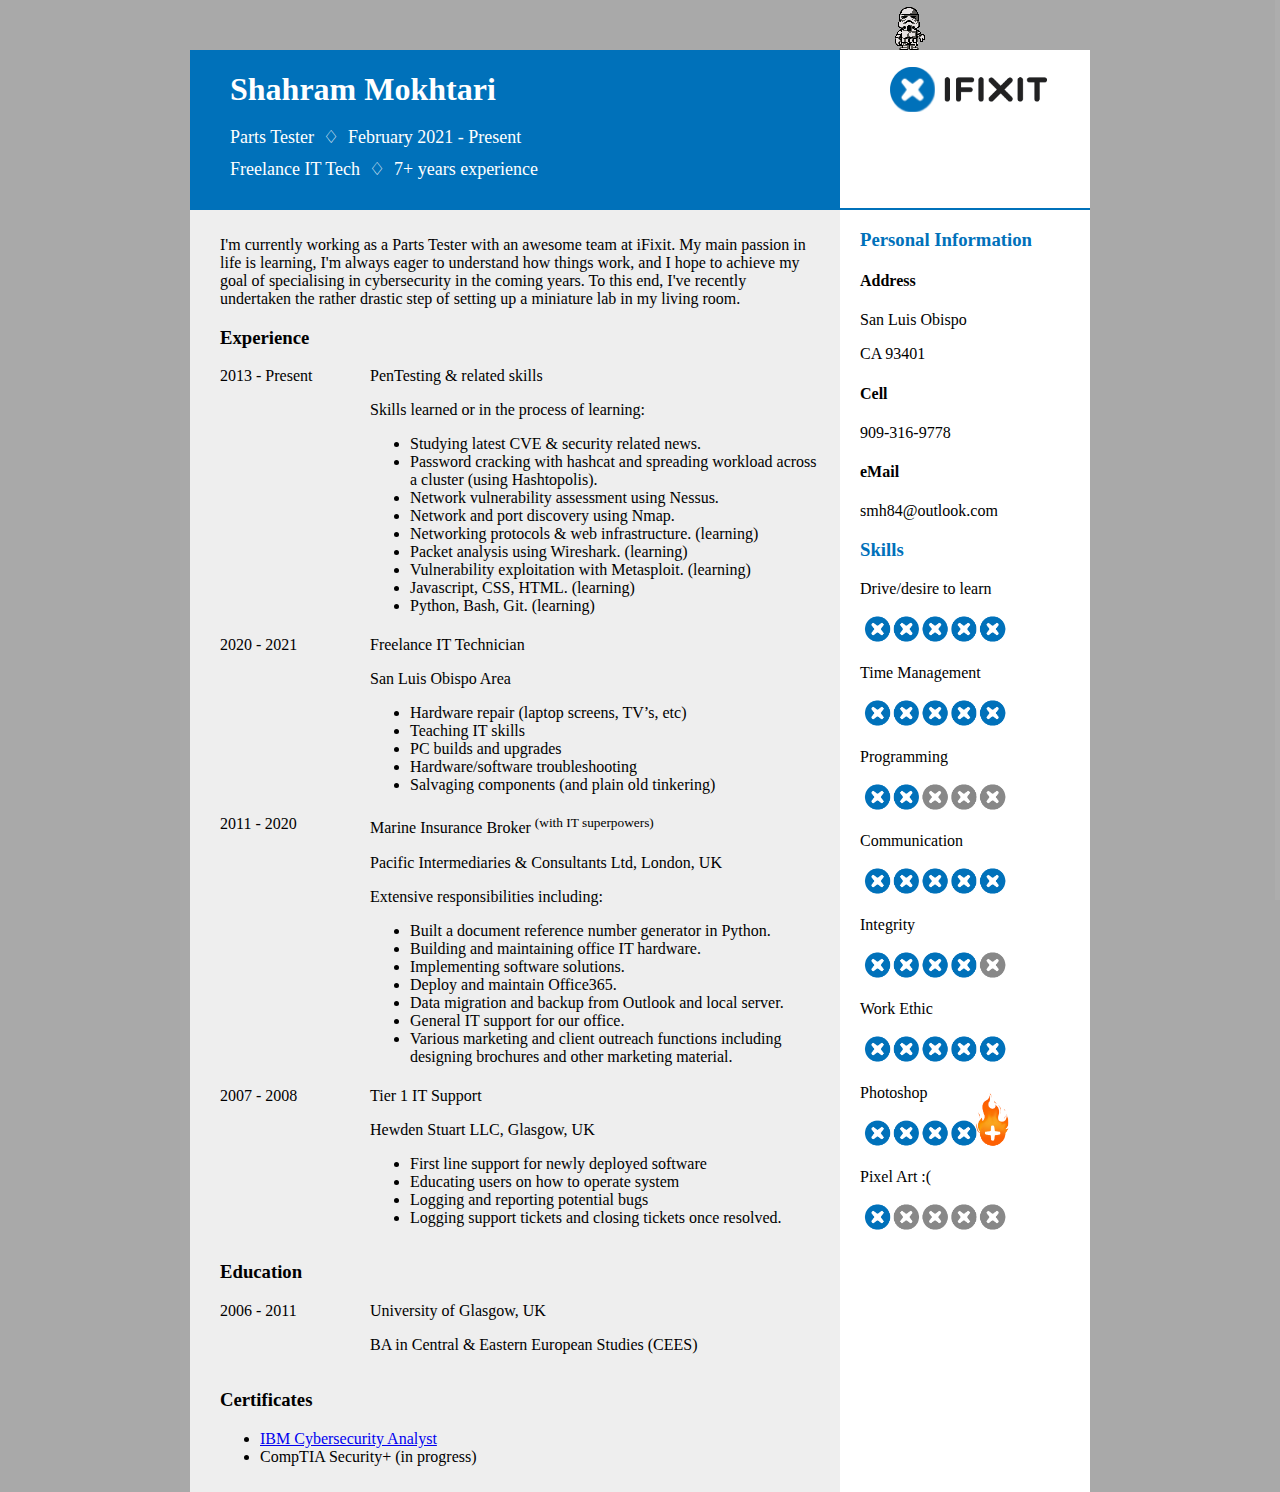
==== index.html @ dd18fdc8 "d1" ====
<!DOCTYPE html>
<html lang="en">
<head>
    <meta charset="UTF-8">
    <meta http-equiv="X-UA-Compatible" content="IE=edge">
    <meta name="viewport" content="width=device-width, initial-scale=1.0">
    <link rel="stylesheet" href="style.css">
    <title>Shahram Mokhtari - Curriculum Vitae</title>
</head>

<body>
<!--     <input type= "checkbox"> -->
    <div id= "scrollBar"></div>
    <div id= "scrollPath"></div>
<!--     <div class= 'masterContainer'> -->
        <div class = "container">
            <input type= "checkbox">
            <div class= "navBar">
                <ul>
                    <li><a class="active" href="index.html">Home</a></li>
                    <!-- <li><a href= "about.html">About</a></li> -->
                    <li><a href= "projects.html">Projects</a></li>
                </ul>
            </div>
            <div class= masterGrid>
                <!-- Top left section -->
                <div id= "topLeft">
                    <h1>Shahram Mokhtari</h1>
                    <p>Parts Tester&nbsp; &#9826; &nbsp;February 2021 - Present</p>
                    <p>Freelance IT Tech&nbsp; &#9826; &nbsp;7+ years experience</p>
                </div>
                <!-- Top right section -->
                <div id= "topRight">
                    <img src="img/ifixit-nologo-2C-horiz.png" width="auto" height="50">
                    <canvas width="48px" height="64px"></canvas>
                    <p></p>
                    <p></p>
                </div>
                <!-- Left main section -->
                <div id= "leftBar">
                    <p>I'm currently working as a Parts Tester with an awesome team at iFixit. 
                        My main passion in life is learning, I'm always eager to understand how things work, 
                        and I hope to achieve my goal of specialising in cybersecurity in the coming years. To this
                        end, I've recently undertaken the rather drastic step of setting up a miniature lab in 
                        my living room.           
                    </p>
                    
                    <h3>Experience</h3>

                    <div class= xpGrid>
                        <div id= "dates0">
                            2013 - Present
                        </div>

                        <div id= "dates1">
                            2020 - 2021 
                        </div>

                        <div id= "dates2">
                            2011 - 2020 
                        </div>

                        <div id ="dates3">
                            2007 - 2008 
                        </div>

                        <div id="present">
                        PenTesting & related skills
                        <p>Skills learned or in the process of learning:</p>
                        <ul>
                            <li>Studying latest CVE & security related news.</li>
                            <li>Password cracking with hashcat and spreading workload across a cluster 
                                (using Hashtopolis).</li>
                            <li>Network vulnerability assessment using Nessus.</li>
                            <li>Network and port discovery using Nmap.</li>
                            <li>Networking protocols & web infrastructure. (learning)</li>
                            <li>Packet analysis using Wireshark. (learning)</li>
                            <li>Vulnerability exploitation with Metasploit. (learning)</li>
                            <li>Javascript, CSS, HTML. (learning)</li>
                            <li>Python, Bash, Git. (learning)</li>
                        </ul>
                        </div>
                        
                        <div id="t2021">
                        Freelance IT Technician
                        <p>San Luis Obispo Area</p>
                        <ul>
                            <li>Hardware repair (laptop screens, TV’s, etc)</li>
                            <li>Teaching IT skills</li>
                            <li>PC builds and upgrades</li>
                            <li>Hardware/software troubleshooting</li>
                            <li>Salvaging components (and plain old tinkering)</li>
                        </ul>
                        </div>

                        <div id= "t2020">
                        Marine Insurance Broker <sup>(with IT superpowers)</sup>
                        <p>Pacific Intermediaries & Consultants Ltd, London, UK</p>
                        Extensive responsibilities including:
                        <ul>
                            <li>Built a document reference number generator in Python.</li>
                            <li>Building and maintaining office IT hardware.</li>
                            <li>Implementing software solutions.</li>
                            <li>Deploy and maintain Office365.</li>
                            <li>Data migration and backup from Outlook and local server.</li>
                            <li>General IT support for our office.</li>
                            <li>Various marketing and client outreach functions including designing brochures 
                                and other marketing material.</li>
                        </ul>
                        </div>
                        
                        <div id= "t2008">
                        Tier 1 IT Support
                        <p>Hewden Stuart LLC, Glasgow, UK</p>
                        <ul>
                            <li>First line support for newly deployed software</li>
                            <li>Educating users on how to operate system</li>
                            <li>Logging and reporting potential bugs</li>
                            <li>Logging support tickets and closing tickets once resolved.</li>
                        </ul>
                        </div>

                    </div>
                    
                    <h3>Education</h3>

                    <div class= edGrid>
                        <div id= "dates4">
                            2006 - 2011
                        </div>

                        <div id= "t2011">
                            University of Glasgow, UK
                            <p>BA in Central & Eastern European Studies (CEES)</p>
                            
                        </div>
                    </div>

                    <h3>Certificates</h3>
                    <ul>
                        <li><a href="https://coursera.org/share/f33615d5359e7b508f9101f2250f6ab9" target="_blank">IBM Cybersecurity Analyst</a></li>
                        <li>CompTIA Security+ (in progress)</li>
                    </ul>

                </div>
                <!-- Right main section -->
                <div id= "rightBar">
                    <div id="persInfo">
                        <h3>Personal Information</h3>
                        <h4>Address</h4>
                        <p>San Luis Obispo</p>
                        CA 93401
                        <h4>Cell</h4>
                        909-316-9778
                        <h4>eMail</h4>
                        smh84@outlook.com
                    </div>
                    <div id="skills">
                        <h3>Skills</h3>
                        <p>Drive/desire to learn</p>
                        <img src="img/5 Stars.png" width="150" height="auto">
                        <p>Time Management</p>
                        <img src="img/5 Stars.png" width="150" height="auto">
                        <p>Programming</p>
                        <img src="img/2 Stars.png" width="150" height="auto">
                        <p>Communication</p>
                        <img src="img/5 Stars.png" width="150" height="auto">
                        <p>Integrity</p>
                        <img src="img/4 Stars.png" width="150" height="auto">
                        <p>Work Ethic</p>
                        <img src="img/5 Stars.png" width="150" height="auto">
                        <div class= "psCont" style="position: relative;">
                            <img src="img/5 Stars on fire.png" width="150" height="auto">
                            <div class= "psTxt" style="position: absolute;">
                                <p>Photoshop</p>
                            </div>
                        </div>
                        <p>Pixel Art :(</p>
                        <img src="img/1 Star.png" width="150" height="auto">
                    </div>

                </div>
            </div>
        </div>
<!--     </div> -->
    <!-- <button type="button" onClick="uDed()">Click Me</button> -->
    <script src= "script.js"></script>
</body>
</html>
---- style.css ----
canvas {
    left: 695px;
    top: -45px;
    position: absolute;
    width: 48px;
    height: 64px;
}

body {
    background-color: darkgrey;
    margin-top: 50px;
}

/* Hide checkbox */
input[type= "checkbox"] {
    appearance: initial;
    border: 0; margin:0; outline:none;
    left: 700px; top: 17px;
    width: 45px; height: 45px;
    z-index: 3;
    position:absolute;
    animation-name: animate2; 
    animation-duration: 10s;  
    animation-timing-function: ease-in-out;
    animation-iteration-count: infinite;
}

/* Menu icon */
input::after {
    content: "";
    display: block;
    width: 45px; height: 45px;
    background-image: url(img/full\ star.png);
    background-size: 45px 45px;
    transition: all .5s linear;
}

input:checked::after {
    content: "";
    display: block;
    width: 45px; height: 45px;
    background-image: url(img/empty\ star.png);
    background-size: 45px 45px;
    transform: translateY(50px) rotate(45deg);
    transition: all .5s linear;
    
}

/* Slide .container 20% to right, reveal menu bar */
input:checked ~ .masterGrid {
    transform: translateY(50px);
    transform-origin: right;
    transition: all .5s linear;
}

.container {
    position: relative;
    max-width: 900px; margin: auto;
    transition: all .3s linear;
}

.projectGrid {
    position: relative;
    clear: both;
    margin-top: 50px;
    background: #eee;
    display: grid;
    padding: 0 20px 0 20px;
}

.masterGrid {
    position:absolute;
    background: #eee;
    display: grid;
    grid-template-columns: repeat(1, 650px 250px);
    grid-template-rows: repeat(1, 160px 4fr);
    transition: all .5s linear;
}

.xpGrid {
    grid-column: col 2 / span 3;
    grid-row: row 4;
    display: grid;
    grid-row-gap: 5px;
    grid-template-columns: 1fr 3fr;
}

.edGrid {
    grid-column: col 2 / span 2;
    grid-row: row 3;
    display: grid;
    grid-row-gap: 5px;
    grid-template-columns: 1fr 3fr;
}

.navBar {
    background: #eee;
/*     position: absolute; */
    max-height: 160px;
    /* display: grid; */
/* margin-bottom: 5px; */
/* display:inline; */
    z-index: -1;
}

.navBar > ul{
    list-style-type: none;
    margin: 0; padding: 0;
    background-color: #0071ba;
/*     height: 100%; */
/*     position: sticky;
    top: 0; */
}

.navBar > ul > li {
    float: left;
    border-right: solid 3px #ba4100;
    background-color: #0071ba;
}

.navBar > ul > li:hover {
    background-color: #206da1;
}

.navBar > ul > li a {
    display: block;
    color: white;
    text-decoration: none;
    text-align: center;
    padding: 17px 16px;
}
/* Active page highlight on .navBar */
.active {
    background-color: #56575a;
}

#topLeft {
    background-color: #0071ba;
    color: white;
    padding-left: 40px;
    /* text-align: center; */
}

#topLeft p {
    font-size: 18px;
    line-height: 0.8;
}

#topRight {
    background-color: white;
    border-bottom: 2px solid #0071ba;
    display: grid;
    grid-template-columns: auto;
    grid-template-rows: auto;
    justify-content: center;
    align-content: center;
    font-size: 20px;
    text-align: center;
    line-height: 1;

}

#topRight img {
    grid-column: 1;
    grid-row: 1;
    align-self: center;
    justify-self: center;
}

#rightBar {
    background-color: white;
    padding-left: 20px;
}

#rightBar h3 {
    color: #0071ba;
}

#leftBar {
    padding: 10px 20px 10px 30px;
    /* text-align: justify; */
}

.psCont {
    position: relative;
    padding-top: 25px;
}

.psTxt {
    position: absolute;
    top: 0px;
    /* left: 5px */
}

#dates0 {
    grid-column: 1;
    grid-row: 1;
}

#dates1 {
    grid-column: 1;
    grid-row: 2;
}

#dates2 {
    grid-column: 1;
    grid-row: 3;
}

#dates3 {
    grid-column: 1;
    grid-row: 4;
}

#present {
    grid-column: 2;
    grid-row: 1;
}

#t2021 {
    grid-column: 2;
    grid-row: 2;
}

#t2020 {
    grid-column: 2;
    grid-row: 3;
}

#t2008 {
    grid-column: 2;
    grid-row: 4;
}

#dates4 {
    grid-column: 1;
    grid-row: 1;
}

#dates5 {
    grid-column: 1;
    grid-row: 2;
}

#dates6 {
    grid-column: 1;
    grid-row: 3;
}

#t2011 {
    grid-column: 2;
    grid-row: 1;
}

#t2006 {
    grid-column: 2;
    grid-row: 2;
}

#t2004 {
    grid-column: 2;
    grid-row: 3;
}

::-webkit-scrollbar {
    width: 0;
}

#scrollPath {
    position: fixed;
    top: 0; right: 0;
    width: 5px; height: 100%;
    background: rgba(255,255,255,0.05);

}

#scrollBar {
    position:fixed;
    top: 0; right: 0;
    width: 5px;
    background: linear-gradient(to top, #007aff, #00ffe7);
    animation-name: animate; 
    animation-duration: 15s;  
    animation-timing-function: linear;
    animation-iteration-count: infinite;
}

@keyframes animate {
    0%, 100% {
        filter: hue-rotate(0deg);
    }
    50% {
        filter: hue-rotate(360deg);
    }
}

@keyframes animate2 {
    0%, 100% {
        filter: hue-rotate(0deg);
    }
    50% {
        filter: hue-rotate(360deg);
    }
}

#scrollBar:before {
    content: '';
    position: absolute;
    top: 0; left: 0;
    width: 100%; height:100%;
    background: linear-gradient(to top, #007aff, #00ffe7);
    filter: blur(10px);
}

#scrollBar:after {
    content: '';
    position: absolute;
    top: 0; left: 0;
    width: 100%; height:100%;
    background: linear-gradient(to top, #007aff, #00ffe7);
    filter: blur(20px);
}
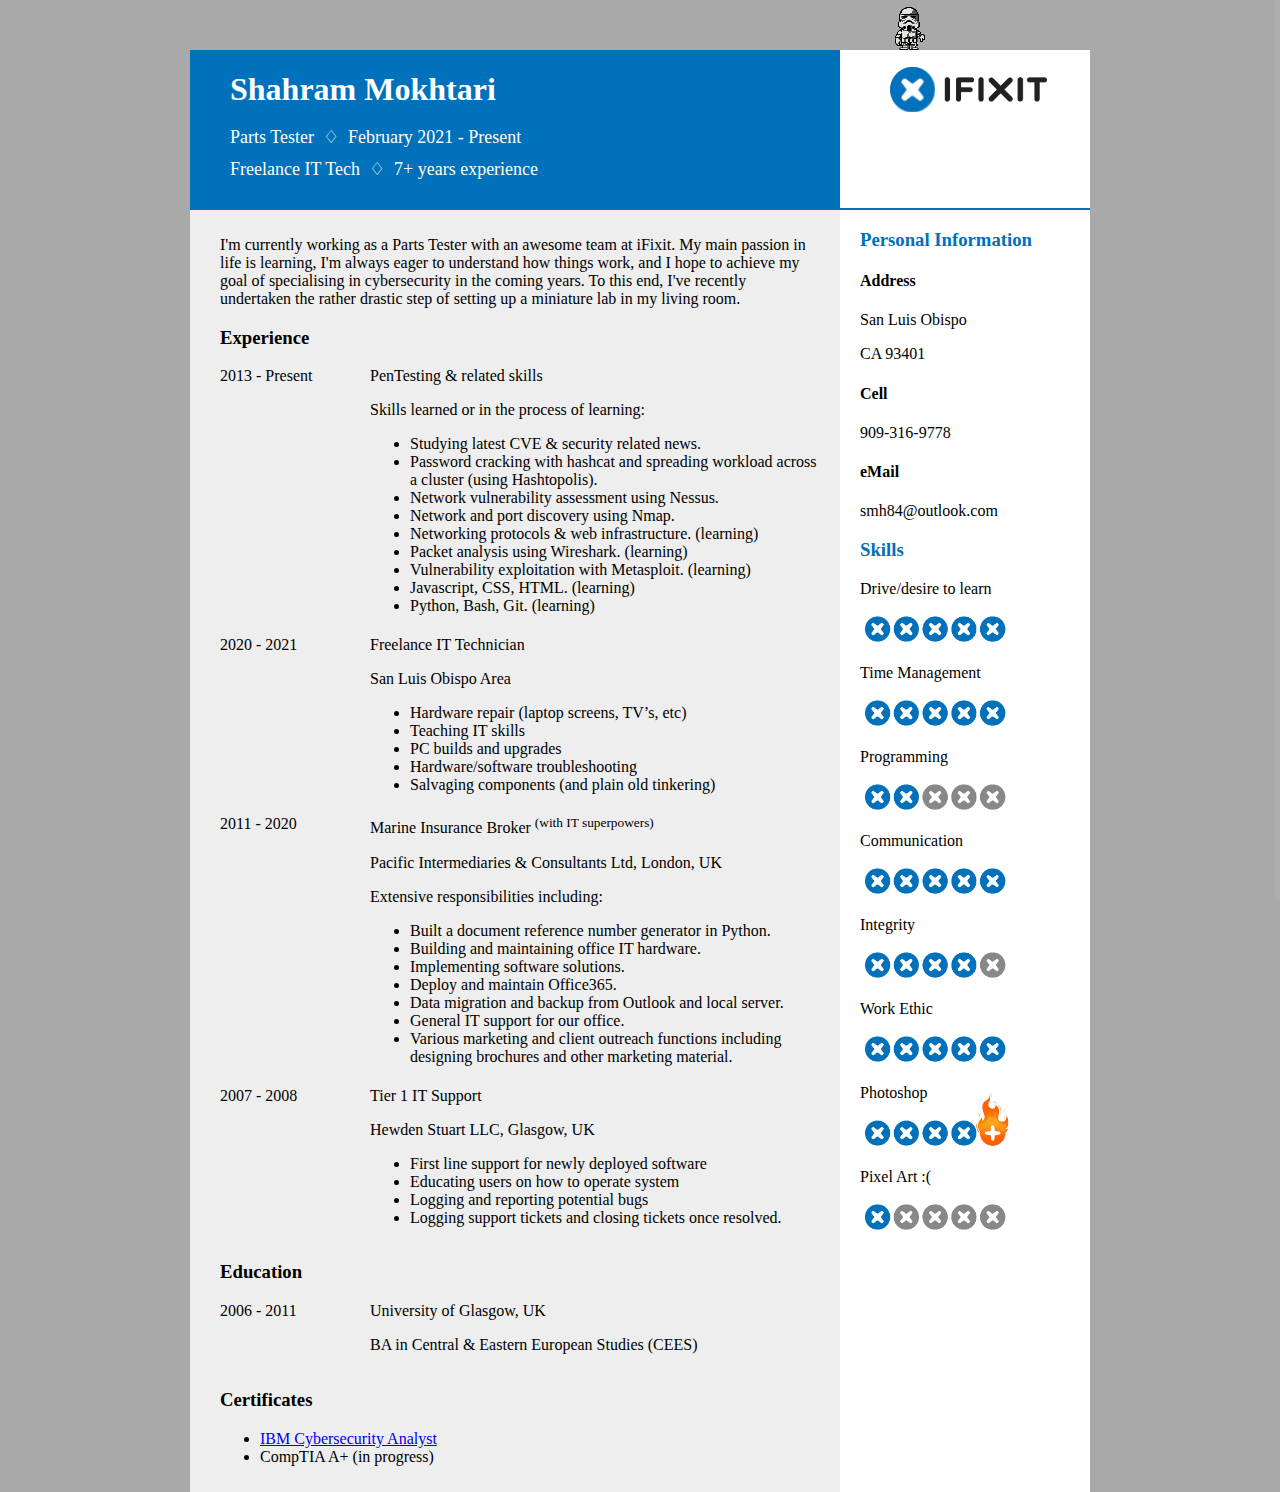
==== commit 7a3722e0: "Update index.html" ====
--- a/index.html
+++ b/index.html
@@ -139,7 +139,7 @@
                     <h3>Certificates</h3>
                     <ul>
                         <li><a href="https://coursera.org/share/f33615d5359e7b508f9101f2250f6ab9" target="_blank">IBM Cybersecurity Analyst</a></li>
-                        <li>CompTIA Security+ (in progress)</li>
+                        <li>CompTIA A+ (in progress)</li>
                     </ul>
 
                 </div>
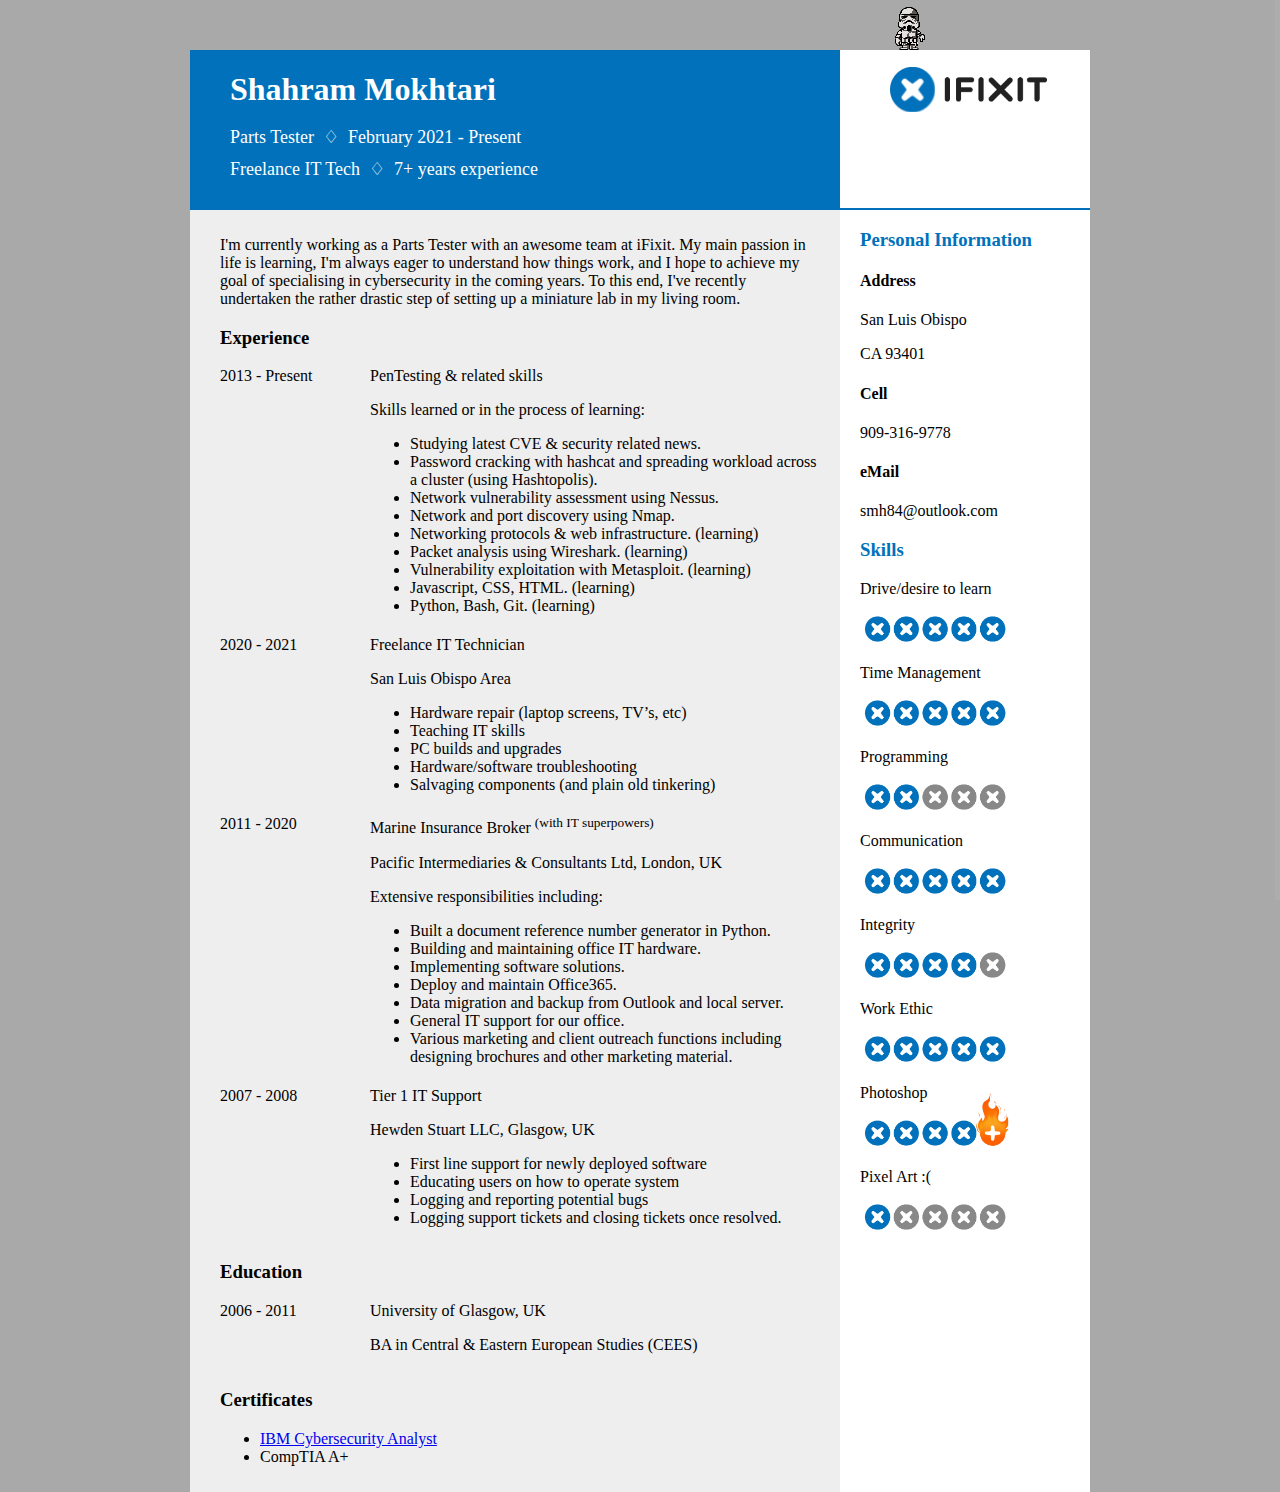
==== commit 28bef9b2: "Update index.html" ====
--- a/index.html
+++ b/index.html
@@ -139,7 +139,7 @@
                     <h3>Certificates</h3>
                     <ul>
                         <li><a href="https://coursera.org/share/f33615d5359e7b508f9101f2250f6ab9" target="_blank">IBM Cybersecurity Analyst</a></li>
-                        <li>CompTIA A+ (in progress)</li>
+                        <li>CompTIA A+</li>
                     </ul>
 
                 </div>
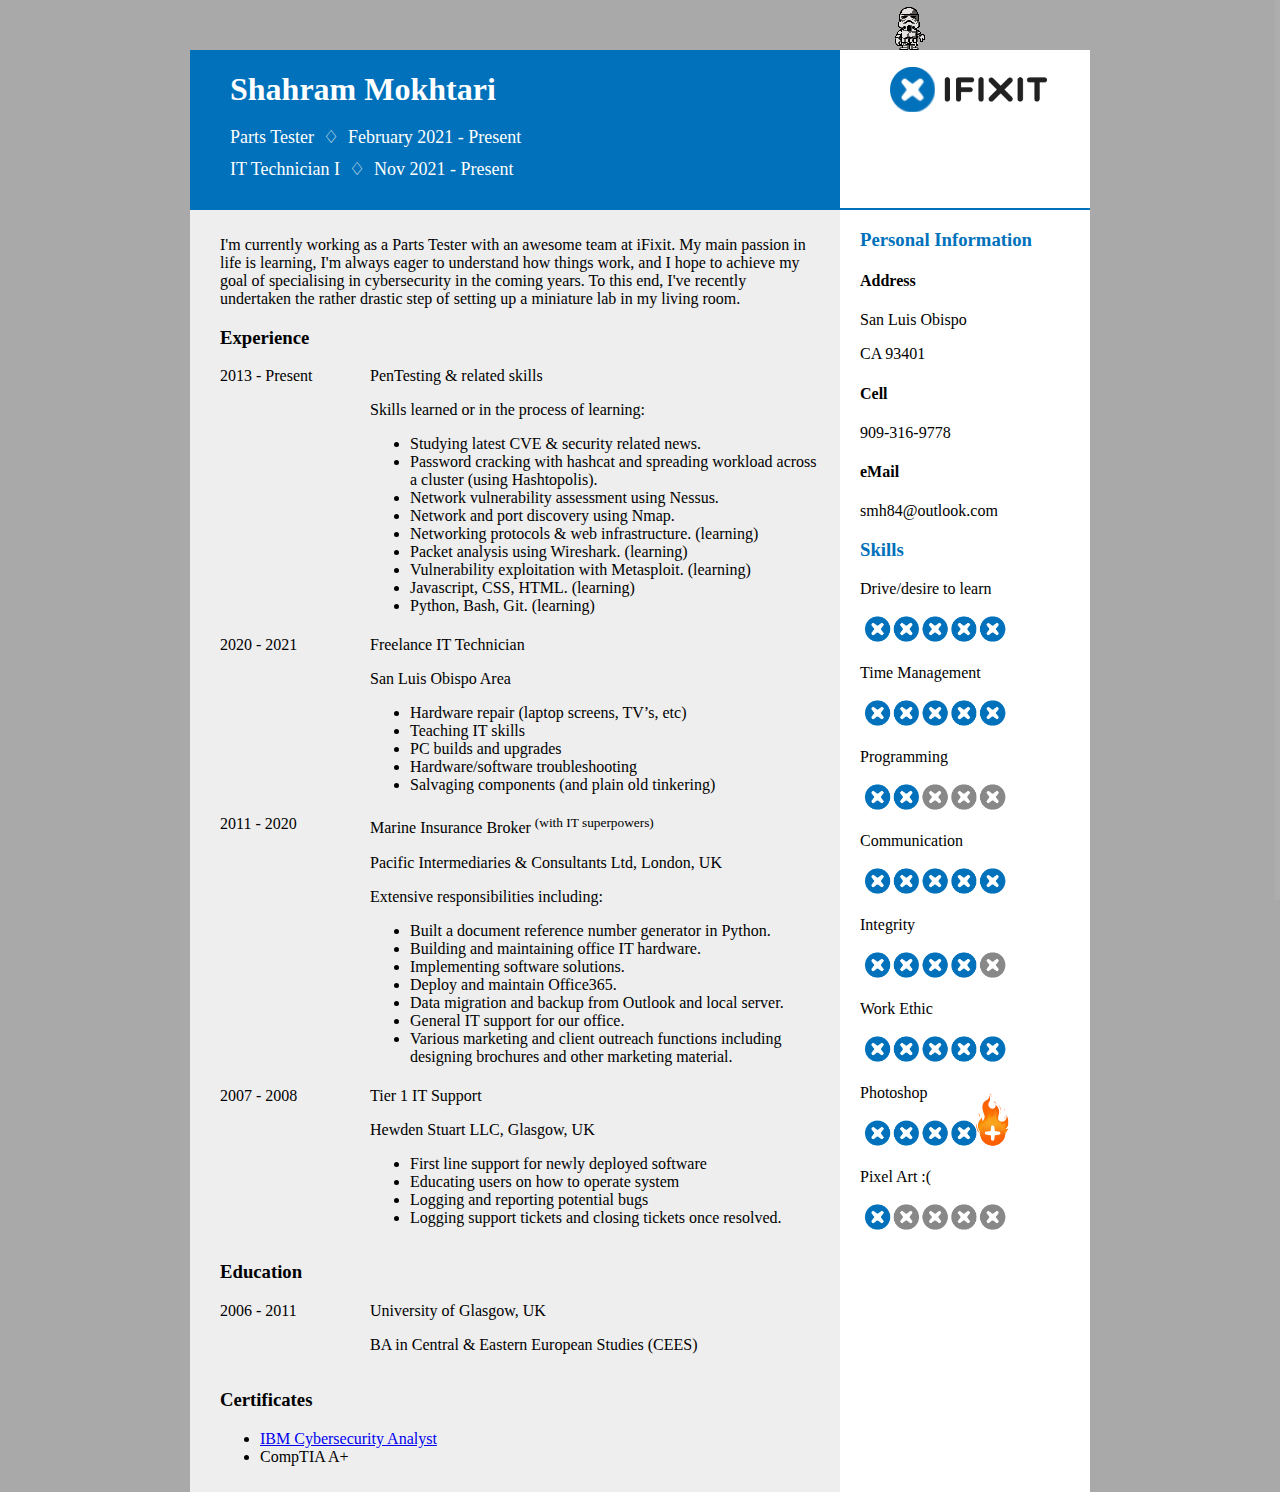
==== commit 36893e1e: "Update index.html" ====
--- a/index.html
+++ b/index.html
@@ -27,7 +27,7 @@
                 <div id= "topLeft">
                     <h1>Shahram Mokhtari</h1>
                     <p>Parts Tester&nbsp; &#9826; &nbsp;February 2021 - Present</p>
-                    <p>Freelance IT Tech&nbsp; &#9826; &nbsp;7+ years experience</p>
+                    <p>IT Technician I&nbsp; &#9826; &nbsp;Nov 2021 - Present</p>
                 </div>
                 <!-- Top right section -->
                 <div id= "topRight">
